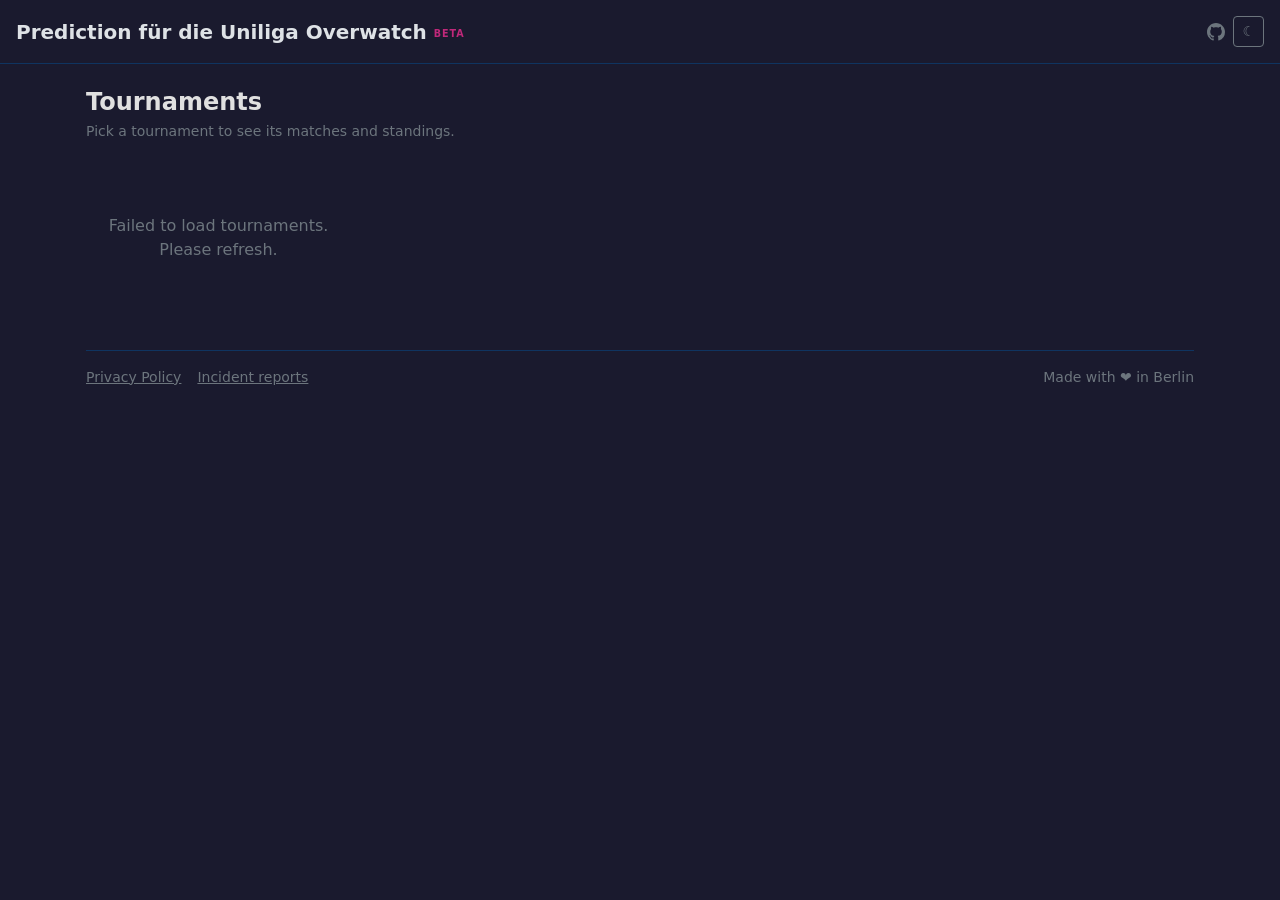
==== web/index.html @ 5fe689f3 "Make the tournament grid the landing page The prediction page moves to tournament.html and loads the" ====
<!DOCTYPE html>
<html lang="en" data-bs-theme="dark">
<head>
    <meta charset="UTF-8">
    <meta name="viewport" content="width=device-width, initial-scale=1">
    <title>PULOW</title>
    <meta name="description" content="Predictions für die Uniliga Overwatch"/>

    <!-- Open Graph (Discord reads these) -->
    <meta property="og:type" content="website"/>
    <meta property="og:url" content="https://pulow.cc"/>
    <meta property="og:title" content="PULOW"/>
    <meta property="og:description" content="Predictions für die Uniliga Overwatch"/>
    <meta property="og:site_name" content="PULOW"/>

    <!-- Twitter Card (Discord favors these over OG for image display) -->
    <meta name="twitter:card" content="summary_large_image"/>
    <meta name="twitter:url" content="https://pulow.cc"/>
    <meta name="twitter:title" content="PULOW"/>
    <meta name="twitter:description" content="Predictions für die Uniliga Overwatch"/>

    <!-- Discord embed accent border color -->
    <meta name="theme-color" content="#F3900E"/>
    <script>
        {
            const t = localStorage.getItem('ups_theme');
            document.documentElement.dataset.bsTheme = t === 'system'
                ? (window.matchMedia('(prefers-color-scheme: dark)').matches ? 'dark' : 'light')
                : (t || 'dark');
        }
    </script>
    <link href="vendor/bootstrap.min.css" rel="stylesheet">
    <link rel="stylesheet" href="style.css">
</head>
<body>
<header class="border-bottom px-3 py-3 d-flex justify-content-between align-items-center">
    <h1 class="h5 fw-bold mb-0"><a href="/" class="text-decoration-none text-body">Prediction für die Uniliga
        Overwatch</a> <span class="beta-badge">BETA</span></h1>
    <div class="d-flex align-items-center gap-2">
        <a href="https://github.com/Not-Nik/ups" target="_blank" rel="noopener" class="text-secondary lh-1"
           aria-label="GitHub">
            <svg xmlns="http://www.w3.org/2000/svg" width="18" height="18" viewBox="0 0 16 16" fill="currentColor"
                 aria-hidden="true">
                <path d="M8 0C3.58 0 0 3.58 0 8c0 3.54 2.29 6.53 5.47 7.59.4.07.55-.17.55-.38 0-.19-.01-.82-.01-1.49-2.01.37-2.53-.49-2.69-.94-.09-.23-.48-.94-.82-1.13-.28-.15-.68-.52-.01-.53.63-.01 1.08.58 1.23.82.72 1.21 1.87.87 2.33.66.07-.52.28-.87.51-1.07-1.78-.2-3.64-.89-3.64-3.95 0-.87.31-1.59.82-2.15-.08-.2-.36-1.02.08-2.12 0 0 .67-.21 2.2.82.64-.18 1.32-.27 2-.27.68 0 1.36.09 2 .27 1.53-1.04 2.2-.82 2.2-.82.44 1.1.16 1.92.08 2.12.51.56.82 1.27.82 2.15 0 3.07-1.87 3.75-3.65 3.95.29.25.54.73.54 1.48 0 1.07-.01 1.93-.01 2.2 0 .21.15.46.55.38A8.013 8.013 0 0016 8c0-4.42-3.58-8-8-8z"/>
            </svg>
        </a>
        <button id="theme-toggle" class="btn btn-sm btn-outline-secondary" aria-label="Toggle theme"></button>
    </div>
</header>
<main class="container-xl px-3 py-4">
    <h2 class="h4 fw-bold mb-1">Tournaments</h2>
    <p class="text-secondary small mb-4">Pick a tournament to see its matches and standings.</p>
    <div id="tournament-grid" class="tournament-grid"></div>
    <div class="mt-4 pt-3 border-top d-flex justify-content-between align-items-center">
        <span class="d-flex gap-3">
            <a href="privacy.html" class="text-secondary small">Privacy Policy</a>
            <a href="incidents.html" class="text-secondary small">Incident reports</a>
        </span>
        <span class="text-secondary small">Made with &#x2764; in Berlin</span>
    </div>
</main>
<div id="toast" class="d-none" role="alert" aria-live="polite"></div>
<script src="common.js"></script>
<script src="index.js"></script>
</body>
</html>
---- web/style.css ----
:root {
    --bs-danger: #e94560;
    --bs-danger-rgb: 233, 69, 96;
    --bs-success: #4caf50;
    --bs-success-rgb: 76, 175, 80;
}

[data-bs-theme] {
    --bs-card-border-color: var(--bs-border-color);
}

[data-bs-theme="dark"] {
    /* Subtle accent: active tab underlines and the tournament card hover. */
    --accent: #c0287a;
    --bs-body-bg: #1a1a2e;
    --bs-body-color: #e0e0e0;
    --bs-secondary-color: #888;
    --bs-border-color: #0f3460;
    --bs-card-bg: #16213e;
    --form-bg: #0f3460;
    --form-border: #0f3460;
    --form-border-focus: #1a4a8a;
    --form-focus-shadow: rgba(26, 74, 138, 0.25);
    --form-disabled-bg: #333;
    --form-disabled-border: #333;
    --form-disabled-color: #555;
    /* Edit overlay lightens the box in dark mode. */
    --edit-scrim: rgba(255, 255, 255, 0.2);
    --edit-icon: rgba(0, 0, 0, 0.7);
    --edit-icon-hover: #000;
}

[data-bs-theme="light"] {
    --accent: #c0287a;
    --bs-body-bg: #f0f4ff;
    --bs-body-color: #1a1a2e;
    --bs-secondary-color: #6670a0;
    --bs-border-color: #c0cef0;
    --bs-card-bg: #ffffff;
    --form-bg: #e8f0ff;
    --form-border: #c0cef0;
    --form-border-focus: #5b7ed9;
    --form-focus-shadow: rgba(91, 126, 217, 0.25);
    --form-disabled-bg: #dde5ff;
    --form-disabled-border: #dde5ff;
    --form-disabled-color: #8899cc;
    /* Edit overlay darkens the box in light mode. */
    --edit-scrim: rgba(0, 0, 0, 0.15);
    --edit-icon: rgba(255, 255, 255, 0.85);
    --edit-icon-hover: #fff;
}

.form-control {
    background-color: var(--form-bg);
    border-color: var(--form-border);
    color: var(--bs-body-color);
}

.form-control:focus {
    background-color: var(--form-bg);
    border-color: var(--form-border-focus);
    box-shadow: 0 0 0 0.25rem var(--form-focus-shadow);
}

.form-control:disabled {
    background-color: var(--form-disabled-bg);
    border-color: var(--form-disabled-border);
    color: var(--form-disabled-color);
}

.matches-grid,
.tournament-grid {
    display: grid;
    grid-template-columns: repeat(auto-fill, minmax(220px, 1fr));
    gap: 1rem;
}

.matches-grid {
    align-items: start;
}

/* Landing page tiles: newest fills the top left, oldest the bottom right. */
.tournament-card {
    /* Flex-centred rather than just text-align, so a one-line name sits in the middle
       of a card stretched to match a two-line neighbour in the same row. */
    display: flex;
    align-items: center;
    justify-content: center;
    text-align: center;
    padding: 1rem;
    border: 1px solid var(--bs-card-border-color);
    border-radius: var(--bs-border-radius);
    background-color: var(--bs-card-bg);
    color: var(--bs-body-color);
    text-decoration: none;
}

.tournament-card:hover {
    border-color: var(--accent);
    color: var(--bs-body-color);
}

.beta-badge {
    font-size: .6rem;
    font-weight: 700;
    letter-spacing: .1em;
    color: #c0287a;
    vertical-align: middle;
}

/* Second header line of the tournament page: its views on the left, the way back to
   the landing page on the right. */
#view-bar {
    display: flex;
    flex-wrap: nowrap;
    align-items: stretch;
    gap: 0;
    overflow-x: auto;
}

/* Flat text-tab style, shared by the view bar and the day/bracket tabs. */
.view-btn,
.bar-link,
.tab-btn {
    padding: 0.5rem 1rem;
    border: 0;
    border-radius: 0;
    font-size: 0.875rem;
    white-space: nowrap;
    background-color: transparent;
}

.view-btn,
.tab-btn {
    color: var(--bs-secondary-color);
}

/* Pushed to the far end of the view bar. */
.bar-link {
    margin-left: auto;
    color: var(--accent);
    text-decoration: none;
}

.view-btn:hover,
.view-btn.active,
.tab-btn:hover,
.tab-btn.active {
    color: var(--bs-body-color);
    background-color: var(--bs-card-bg);
}

.bar-link:hover {
    color: var(--accent);
    background-color: var(--bs-card-bg);
}

.view-btn:focus,
.bar-link:focus,
.tab-btn:focus {
    box-shadow: none;
}

/* Active tabs get an accent underline. Declared after the :focus rule above so
   focusing the active tab keeps it. */
.view-btn.active,
.tab-btn.active {
    box-shadow: inset 0 -2px 0 var(--accent);
}

.view-btn:focus-visible,
.bar-link:focus-visible,
.tab-btn:focus-visible {
    outline: 2px solid var(--bs-secondary-color);
    outline-offset: -2px;
}

.section-header,
.section-divider {
    grid-column: 1 / -1;
}

.section-header {
    display: flex;
    align-items: center;
    justify-content: space-between;
    gap: 0.5rem;
    padding-top: .25rem;
}

/* Shared small-caps heading for section titles and bracket branch labels. */
.section-title,
.bracket-branch-label {
    font-size: .75rem;
    font-weight: 600;
    text-transform: uppercase;
    letter-spacing: .08em;
    color: var(--bs-secondary-color);
}

.section-expand-btn {
    margin-left: auto;
    padding-top: 0;
    padding-bottom: 0;
    line-height: 1;
}

.section-divider {
    border-top: 1px solid var(--bs-border-color);
    margin-top: .25rem;
}

.card > .card-body {
    padding-bottom: 0.25rem;
}

.team-row {
    display: flex;
    align-items: center;
    gap: 0.5rem;
    min-height: calc(1.5rem + 8px);
}

.team-logo {
    width: 1.25rem;
    height: 1.25rem;
    object-fit: contain;
    flex-shrink: 0;
}

/* Custom team listbox — <option> can't render images */
.admin-team-picker {
    position: relative;
}

.admin-team-btn {
    display: flex;
    align-items: center;
    gap: 0.5rem;
    width: 100%;
    min-height: calc(1.5rem + 8px);
    padding: 0.375rem 0.75rem;
    background: var(--bs-body-bg);
    color: var(--bs-body-color);
    border: 1px solid var(--bs-border-color);
    border-radius: 0.375rem;
    text-align: left;
    cursor: pointer;
}

.admin-team-btn:hover {
    border-color: var(--bs-secondary-border);
}

.admin-team-logo {
    width: 1.5rem;
    height: 1.5rem;
    object-fit: contain;
    flex-shrink: 0;
}

.admin-team-choice {
    flex: 1;
    min-width: 0;
    overflow: hidden;
    text-overflow: ellipsis;
    white-space: nowrap;
}

.admin-team-list {
    position: absolute;
    top: calc(100% + 0.25rem);
    left: 0;
    right: 0;
    z-index: 1050;
    max-height: 16rem;
    overflow-y: auto;
    padding: 0.25rem;
    background: var(--bs-body-bg);
    border: 1px solid var(--bs-border-color);
    border-radius: 0.375rem;
    box-shadow: 0 4px 16px rgba(0, 0, 0, 0.3);
}

.admin-team-item {
    display: flex;
    align-items: center;
    gap: 0.5rem;
    width: 100%;
    padding: 0.375rem 0.5rem;
    border: 0;
    border-radius: 0.25rem;
    background: none;
    color: var(--bs-body-color);
    text-align: left;
    cursor: pointer;
}

.admin-team-item:hover,
.admin-team-item:focus {
    background: var(--bs-tertiary-bg);
    outline: none;
}

.admin-team-item img {
    width: 1.5rem;
    height: 1.5rem;
    object-fit: contain;
    flex-shrink: 0;
}

.admin-team-item span {
    overflow: hidden;
    text-overflow: ellipsis;
    white-space: nowrap;
}

.admin-team-custom {
    color: var(--bs-secondary-color);
    font-style: italic;
}

.admin-team-empty {
    padding: 0.375rem 0.5rem;
    color: var(--bs-secondary-color);
    font-size: 0.875rem;
}

.team-name {
    flex: 1;
    min-width: 0;
    overflow: hidden;
    text-overflow: ellipsis;
    white-space: nowrap;
}

.score-input {
    width: 52px;
    flex-shrink: 0;
    text-align: center;
    font-size: 1rem;
    padding: 3px 4px;
}

.actual-score {
    flex-shrink: 0;
    min-width: 1.25rem;
    text-align: right;
}

.pred-sign + .actual-score {
    margin-left: -0.5rem;
}

.pred-sign {
    flex-shrink: 0;
    min-width: 0.75rem;
    text-align: center;
}

.pred-sign.prediction-high {
    color: #5b8dee;
}

.pred-sign.prediction-low {
    color: var(--bs-danger);
}

.pred-sign.prediction-exact {
    color: var(--bs-success);
}

.score-input.invalid,
.score-input.invalid:focus {
    border-color: var(--bs-danger);
    color: var(--bs-danger);
}

.score-input.invalid:focus {
    box-shadow: 0 0 0 0.25rem rgba(var(--bs-danger-rgb), 0.25);
}

/* Two-line tab bar: a button per category on top (plus tabs without a category),
   the open category's tabs below. */
#tabs-bar {
    display: flex;
    flex-direction: column;
}

.tab-btn.invalid-day {
    color: var(--bs-danger);
}

/* An open category that also holds an invalid tab underlines in danger instead. */
.tab-btn.invalid-day.active {
    box-shadow: inset 0 -2px 0 var(--bs-danger);
}

.tab-btn.invalid-day:hover {
    color: #fff;
    background-color: var(--bs-danger);
}

.score-input.prediction-high,
.score-input.prediction-high:disabled {
    border-color: #5b8dee;
    color: #5b8dee;
    background-color: var(--form-disabled-bg);
}

.score-input.prediction-low,
.score-input.prediction-low:disabled {
    border-color: var(--bs-danger);
    color: var(--bs-danger);
    background-color: var(--form-disabled-bg);
}

.score-input.prediction-exact,
.score-input.prediction-exact:disabled {
    border-color: var(--bs-success);
    color: var(--bs-success);
    background-color: var(--form-disabled-bg);
}

.toggle-row {
    position: relative;
}

.submitted-badge {
    position: absolute;
    left: 0;
    top: 50%;
    transform: translateY(-50%);
    pointer-events: none;
}

.score-box {
    position: relative;
}

.edit-overlay {
    position: absolute;
    /* Bleed over the card-body padding so the scrim reaches the card edges on
       top/left/right; the bottom stays at the score box so the dropdown button
       below is never covered. */
    top: calc(-1 * var(--bs-card-spacer-y));
    left: calc(-1 * var(--bs-card-spacer-x));
    right: calc(-1 * var(--bs-card-spacer-x));
    bottom: 0;
    appearance: none;
    -webkit-appearance: none;
    border-top-left-radius: var(--bs-card-inner-border-radius);
    border-top-right-radius: var(--bs-card-inner-border-radius);
    cursor: pointer;
    /* Hidden but still focusable, so keyboard users can Tab to it; pointer-events
       lets mouse hover/clicks pass through to the inputs while it's invisible. */
    opacity: 0;
    pointer-events: none;
    transition: opacity 0.18s ease, color 0.15s;
    z-index: 2;
    -webkit-backdrop-filter: blur(0.5px);
    backdrop-filter: blur(0.5px);
    /* scale to force subpixel rendering */
    transform: translateZ(0);
    background: var(--edit-scrim);
    color: var(--edit-icon);
}

/* Decorative tail: extends the scrim below the score box so it fades into the
   dropdown button. pointer-events:none keeps the dropdown clickable underneath. */
.edit-overlay::after {
    content: '';
    position: absolute;
    top: 100%;
    left: 0;
    right: 0;
    height: 18px;
    pointer-events: none;
    background: inherit;
    -webkit-backdrop-filter: blur(1px);
    backdrop-filter: blur(1px);
    -webkit-mask-image: linear-gradient(to bottom, #000, transparent);
    mask-image: linear-gradient(to bottom, #000, transparent);
}

.edit-overlay svg {
    transition: transform 0.18s ease;
    transform: translateY(6px);
}

.score-box:hover .edit-overlay,
.edit-overlay:focus-visible {
    opacity: 1;
    pointer-events: auto;
}

.score-box:hover .edit-overlay svg,
.edit-overlay:focus-visible svg {
    transform: none;
}

.edit-overlay:hover,
.edit-overlay:focus-visible {
    color: var(--edit-icon-hover);
}

.toggle-btn {
    appearance: none;
    -webkit-appearance: none;
    background: transparent;
    border: none;
    outline: none;
    color: var(--bs-secondary-color);
    cursor: pointer;
    padding: 6px 0;
    margin-top: 0.25rem;
    width: 100%;
    display: flex;
    flex-direction: row;
    align-items: center;
    justify-content: center;
    gap: 0;
    transition: color 0.15s;
}

.toggle-btn::before,
.toggle-btn::after {
    content: '';
    display: block;
    width: 8px;
    height: 1.5px;
    background: currentColor;
    border-radius: 1px;
    transition: transform 0.2s;
}

.toggle-btn::before {
    transform-origin: right center;
    transform: translateY(3px) rotate(45deg);
}

.toggle-btn::after {
    transform-origin: left center;
    transform: translateY(3px) rotate(-45deg);
}

.toggle-btn.open::before {
    transform: translateY(-3px) rotate(-45deg);
}

.toggle-btn.open::after {
    transform: translateY(-3px) rotate(45deg);
}

.toggle-btn:hover,
.toggle-btn.open {
    color: var(--bs-body-color);
}

.chevron-icon {
    display: inline-flex;
    flex-direction: column;
    align-items: center;
    justify-content: center;
    width: 16px;
    height: 16px;
    gap: 3px;
    vertical-align: center;
}

.chevron-arrow {
    display: flex;
    flex-direction: row;
    align-items: center;
    gap: 0;
}

.chevron-arrow::before,
.chevron-arrow::after {
    content: '';
    display: block;
    width: 6px;
    height: 1.5px;
    background: currentColor;
    border-radius: 1px;
    transition: transform 0.2s;
}

.chevron-arrow::before {
    transform-origin: right center;
    transform: translateY(2px) rotate(45deg);
}

.chevron-arrow::after {
    transform-origin: left center;
    transform: translateY(2px) rotate(-45deg);
}

#expand-all-btn.open .chevron-arrow::before,
.section-expand-btn.open .chevron-arrow::before {
    transform: translateY(-2px) rotate(-45deg);
}

#expand-all-btn.open .chevron-arrow::after,
.section-expand-btn.open .chevron-arrow::after {
    transform: translateY(-2px) rotate(45deg);
}

.predictions-panel {
    display: grid;
    grid-template-rows: 0fr;
    transition: grid-template-rows 0.25s ease;
}

.predictions-panel.open {
    grid-template-rows: 1fr;
}

.predictions-inner {
    overflow: hidden;
    padding-top: 10px;
}

.predictions-panel.open > .predictions-inner {
    margin-top: 12px;
    border-top: 1px solid var(--bs-border-color);
}

.prediction-divider {
    border: 0;
    border-top: 1px solid var(--bs-border-color);
    opacity: 1;
    margin: 0.25rem 0;
}

.submit-bar {
    position: fixed;
    bottom: 0;
    left: 0;
    right: 0;
    padding: 0.75rem 0;
    background: var(--bs-body-bg);
    border-top: 1px solid var(--bs-border-color);
    z-index: 1000;
}

.nm-overlay {
    position: fixed;
    inset: 0;
    background: rgba(0, 0, 0, 0.72);
    display: flex;
    align-items: center;
    justify-content: center;
    z-index: 1050;
}

.nm-box {
    background: var(--bs-body-bg);
    border: 1px solid var(--bs-danger);
    border-radius: 0.75rem;
    padding: 1.75rem;
    width: 320px;
    box-shadow: 0 8px 32px rgba(0, 0, 0, 0.6);
}

#image-section-list {
    max-height: 50vh;
    overflow-y: auto;
}

#toast {
    position: fixed;
    top: 1rem;
    left: 50%;
    transform: translateX(-50%);
    padding: 0.5rem 1rem;
    background: var(--bs-danger);
    color: #fff;
    border-radius: 0.375rem;
    box-shadow: 0 4px 16px rgba(0, 0, 0, 0.45);
    font-size: 0.875rem;
    z-index: 2000;
    max-width: calc(100vw - 2rem);
    cursor: pointer;
}

#toast.toast-success {
    background: var(--bs-success);
}

#incident-toast {
    position: fixed;
    bottom: 1rem;
    right: 1rem;
    display: flex;
    align-items: center;
    gap: 0.75rem;
    padding: 0.5rem 0.5rem 0.5rem 1rem;
    background: var(--bs-body-bg);
    border: 1px solid var(--bs-border-color);
    border-left: 3px solid #F3900E;
    border-radius: 0.5rem;
    box-shadow: 0 6px 24px rgba(0, 0, 0, 0.4);
    font-size: 0.875rem;
    z-index: 2000;
    max-width: calc(100vw - 2rem);
    animation: incident-toast-in 0.25s ease both;
}

.incident-toast-msg {
    color: var(--bs-body-color);
    text-decoration: none;
    font-weight: 500;
}

.incident-toast-msg:hover {
    text-decoration: underline;
}

.incident-toast-close {
    flex-shrink: 0;
    border: none;
    background: transparent;
    color: var(--bs-secondary-color);
    font-size: 1.25rem;
    line-height: 1;
    padding: 0 0.35rem;
    cursor: pointer;
}

.incident-toast-close:hover {
    color: var(--bs-body-color);
}

@keyframes incident-toast-in {
    from {
        opacity: 0;
        transform: translateY(0.5rem);
    }
    to {
        opacity: 1;
        transform: translateY(0);
    }
}

@keyframes shake {
    0%, 100% {
        transform: translateX(0);
    }
    20% {
        transform: translateX(-7px);
    }
    40% {
        transform: translateX(7px);
    }
    60% {
        transform: translateX(-4px);
    }
    80% {
        transform: translateX(4px);
    }
}

.shake {
    animation: shake 0.4s ease;
}

.user-dropdown {
    position: absolute;
    right: 0;
    top: calc(100% + 4px);
    background: var(--bs-body-bg);
    border: 1px solid var(--bs-secondary-color);
    border-radius: 0.25rem;
    min-width: max-content;
    z-index: 1001;
}

.user-dropdown-item {
    display: block;
    width: 100%;
    padding: 0.25rem 0.5rem;
    text-align: left;
    background: transparent;
    border: none;
    color: var(--bs-secondary-color);
    font-size: 0.875rem;
    cursor: pointer;
    border-radius: 0.25rem;
    text-decoration: none;
}

.user-dropdown-item:hover {
    color: var(--bs-body-color);
    background: rgba(128, 128, 128, 0.1);
}

/* ============== My predictions page ============== */
.profile-icon {
    width: 3rem;
    height: 3rem;
    border-radius: 50%;
    background: var(--accent);
    color: #fff;
    display: flex;
    align-items: center;
    justify-content: center;
    font-size: 1.5rem;
    font-weight: 700;
}

.prediction-item {
    display: flex;
    justify-content: space-between;
    align-items: center;
    gap: 1rem;
    padding: .5rem 0;
    border-bottom: 1px solid var(--bs-border-color);
}

.pred-score {
    white-space: nowrap;
}

/* ============== Bracket view ============== */
/* A bracket block spans the grid and scrolls horizontally; its canvas positions the
   same score-box cards absolutely (one column per round) over an SVG edge layer. */
.bracket-block {
    grid-column: 1 / -1;
    overflow-x: auto;
    padding-bottom: .5rem;
}

.bracket-canvas {
    position: relative;
}

.bracket-edges {
    position: absolute;
    top: 0;
    left: 0;
    pointer-events: none;
}

.bracket-edge {
    stroke: var(--bs-secondary-color);
    stroke-width: 2;
    opacity: .55;
}

.bracket-edge-loser {
    stroke-dasharray: 5 4;
    opacity: .4;
}

/* Lines into/out of the hovered match (see renderBracketBlock). */
.bracket-edge-hl {
    stroke: var(--bs-primary, #4ea1ff);
    stroke-width: 3;
    opacity: 1;
}

.bracket-branch-label {
    position: absolute;
    left: 0;
}

.bracket-cell {
    position: absolute;
    width: 230px;
}

.bracket-cell > .card {
    width: 100%;
    margin: 0;
}

/* Not-yet-decided slots: the same shape, dimmed, no prediction toggle. */
.bracket-tbd {
    opacity: .5;
}
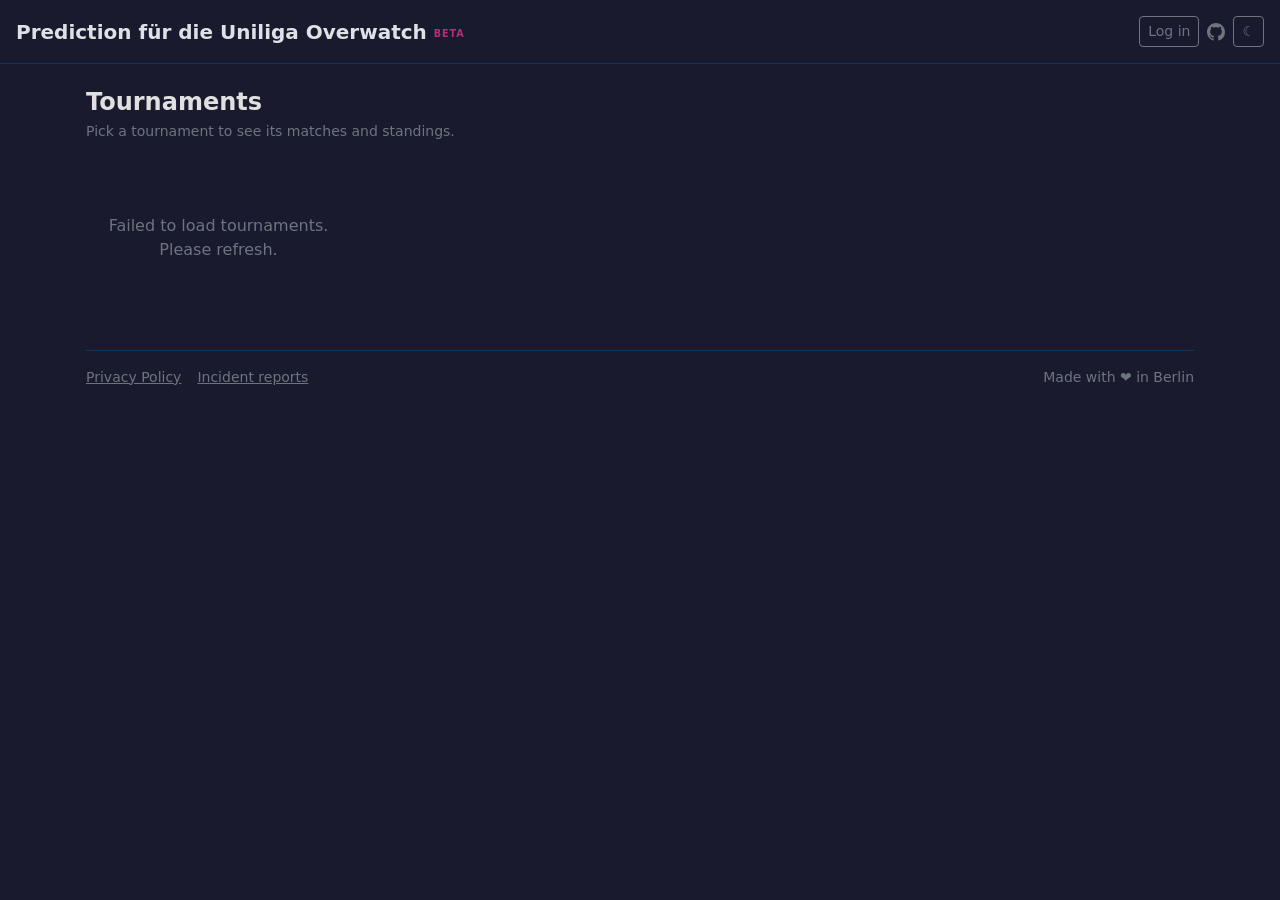
==== commit e9f00093: "Add the login menu to the landing page The Log in button, user menu and their modals move out of app" ====
--- a/web/index.html
+++ b/web/index.html
@@ -37,6 +37,15 @@
     <h1 class="h5 fw-bold mb-0"><a href="/" class="text-decoration-none text-body">Prediction für die Uniliga
         Overwatch</a> <span class="beta-badge">BETA</span></h1>
     <div class="d-flex align-items-center gap-2">
+        <button id="login-btn" class="btn btn-sm btn-outline-secondary d-none">Log in</button>
+        <div id="user-menu" class="d-none position-relative">
+            <button id="user-btn" class="btn btn-sm btn-outline-secondary"><span id="user-name"></span></button>
+            <div id="user-dropdown" class="user-dropdown d-none">
+                <a href="me.html" class="user-dropdown-item">Profile</a>
+                <button id="change-password-btn" class="user-dropdown-item">Change password</button>
+                <button id="logout-btn" class="user-dropdown-item">Log out</button>
+            </div>
+        </div>
         <a href="https://github.com/Not-Nik/ups" target="_blank" rel="noopener" class="text-secondary lh-1"
            aria-label="GitHub">
             <svg xmlns="http://www.w3.org/2000/svg" width="18" height="18" viewBox="0 0 16 16" fill="currentColor"
@@ -59,8 +68,44 @@
         <span class="text-secondary small">Made with &#x2764; in Berlin</span>
     </div>
 </main>
+<div id="name-modal" class="nm-overlay d-none">
+    <div class="nm-box">
+        <h2 class="h6 fw-bold mb-1" id="modal-title">Who are you?</h2>
+        <p class="text-secondary small mb-3" id="modal-subtitle">Enter a name to save your prediction.</p>
+        <p id="modal-error" class="text-danger small d-none mb-2"></p>
+        <input type="text" id="name-input" class="form-control mb-2"
+               placeholder="Your name" autocomplete="off">
+        <input type="password" id="password-input" class="form-control mb-3 d-none"
+               placeholder="Password (optional)" autocomplete="new-password">
+        <div class="d-flex gap-2 justify-content-end" id="modal-actions-1">
+            <button id="modal-cancel" class="btn btn-secondary btn-sm">Cancel</button>
+            <button id="modal-create" class="btn btn-outline-secondary btn-sm d-none">Create account</button>
+            <button id="modal-submit" class="btn btn-danger btn-sm">Submit</button>
+        </div>
+        <div class="d-flex gap-2 justify-content-end d-none" id="modal-actions-2">
+            <button id="password-skip" class="btn btn-secondary btn-sm">Skip</button>
+            <button id="password-submit" class="btn btn-danger btn-sm">Set password</button>
+        </div>
+        <p id="modal-cookie" class="text-secondary text-center mb-0 mt-2" style="font-size:.7rem">By submitting you
+            allow us
+            to <a href="privacy.html"
+                  target="_blank"
+                  class="text-secondary">store cookies</a></p>
+    </div>
+</div>
+<div id="logout-modal" class="nm-overlay d-none">
+    <div class="nm-box">
+        <h2 class="h6 fw-bold mb-1">Log out?</h2>
+        <p class="text-secondary small mb-3">If you didn't set a password yet, there is no way to log back in</p>
+        <div class="d-flex gap-2 justify-content-end">
+            <button id="logout-cancel" class="btn btn-secondary btn-sm">Cancel</button>
+            <button id="logout-confirm" class="btn btn-danger btn-sm">Log out</button>
+        </div>
+    </div>
+</div>
 <div id="toast" class="d-none" role="alert" aria-live="polite"></div>
 <script src="common.js"></script>
+<script src="auth.js"></script>
 <script src="index.js"></script>
 </body>
 </html>
--- a/web/style.css
+++ b/web/style.css
@@ -176,8 +176,71 @@
 }
 
 .section-header,
-.section-divider {
+.section-divider,
+.standings-stage,
+.standings-status {
     grid-column: 1 / -1;
+}
+
+/* Standings view: one card per group, under a heading per stage. */
+.standings-grid {
+    display: grid;
+    grid-template-columns: repeat(auto-fill, minmax(min(100%, 380px), 1fr));
+    gap: 1rem;
+    align-items: start;
+}
+
+.standings-stage:not(:first-child) {
+    margin-top: .5rem;
+}
+
+.standings-table {
+    width: 100%;
+    table-layout: fixed;
+    font-size: .875rem;
+}
+
+.standings-table th {
+    font-size: .75rem;
+    font-weight: 600;
+    color: var(--bs-secondary-color);
+}
+
+.standings-table th,
+.standings-table td {
+    padding: .3rem .25rem;
+}
+
+.standings-table tbody tr {
+    border-top: 1px solid var(--bs-border-color);
+}
+
+.standings-rank {
+    width: 2rem;
+    color: var(--bs-secondary-color);
+}
+
+.standings-team {
+    overflow: hidden;
+}
+
+.standings-num {
+    width: 2.25rem;
+    text-align: right;
+    white-space: nowrap;
+}
+
+/* The map score needs more room than the single-number columns. */
+.standings-num.standings-wide {
+    width: 3.25rem;
+}
+
+.standings-dropped {
+    opacity: .5;
+}
+
+.standings-dropped .standings-team {
+    text-decoration: line-through;
 }
 
 .section-header {
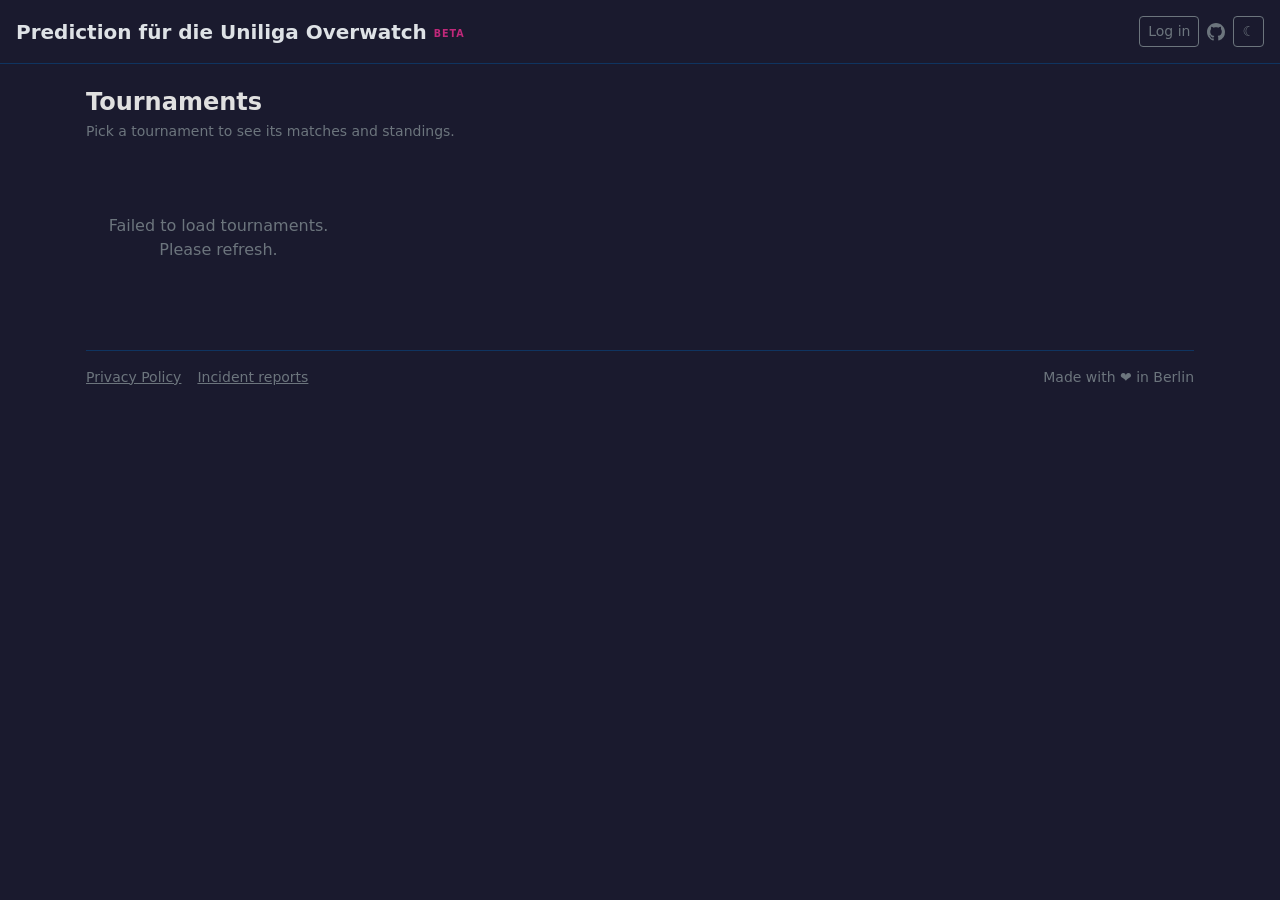
==== commit 989d6fd9: "Serve a real icon set instead of a 284 KB favicon favicon.ico was the full-size wordmark renamed, an" ====
--- a/web/index.html
+++ b/web/index.html
@@ -29,6 +29,9 @@
                 : (t || 'dark');
         }
     </script>
+    <link rel="icon" href="favicon.ico" sizes="any">
+    <link rel="icon" type="image/png" href="favicon-32.png" sizes="32x32">
+    <link rel="apple-touch-icon" href="apple-touch-icon.png">
     <link href="vendor/bootstrap.min.css" rel="stylesheet">
     <link rel="stylesheet" href="style.css">
 </head>
--- a/web/style.css
+++ b/web/style.css
@@ -100,6 +100,24 @@
     color: var(--bs-body-color);
 }
 
+/* A team name linking to its lineup in the Players view: looks like the name it
+   replaces (winner colours included), underlined on hover. */
+.team-link {
+    color: inherit;
+    text-decoration: none;
+}
+
+.team-link:hover {
+    color: inherit;
+    text-decoration: underline;
+}
+
+/* A Teams-view tile is a team-link as a whole: it lights up like a tournament card. */
+a.roster-team:hover {
+    border-color: var(--accent);
+    text-decoration: none;
+}
+
 .beta-badge {
     font-size: .6rem;
     font-weight: 700;
@@ -108,14 +126,20 @@
     vertical-align: middle;
 }
 
-/* Second header line of the tournament page: its views on the left, the way back to
-   the landing page on the right. */
+/* Second header line of the tournament page: the way back to the landing page. */
+#back-bar {
+    display: flex;
+}
+
+/* The tournament's views, between its name and the matches' day tabs. The rule
+   underneath sets them apart from the day tabs below. */
 #view-bar {
     display: flex;
     flex-wrap: nowrap;
     align-items: stretch;
     gap: 0;
     overflow-x: auto;
+    border-bottom: 1px solid var(--bs-border-color);
 }
 
 /* Flat text-tab style, shared by the view bar and the day/bracket tabs. */
@@ -135,9 +159,7 @@
     color: var(--bs-secondary-color);
 }
 
-/* Pushed to the far end of the view bar. */
 .bar-link {
-    margin-left: auto;
     color: var(--accent);
     text-decoration: none;
 }
@@ -176,47 +198,34 @@
 }
 
 .section-header,
-.section-divider,
-.standings-stage,
-.standings-status {
+.section-divider {
     grid-column: 1 / -1;
 }
 
-/* Standings view: one card per group, under a heading per stage. */
-.standings-grid {
-    display: grid;
-    grid-template-columns: repeat(auto-fill, minmax(min(100%, 380px), 1fr));
-    gap: 1rem;
-    align-items: start;
-}
-
-.standings-stage:not(:first-child) {
-    margin-top: .5rem;
-}
-
-.standings-table {
+/* Tables of the Standings and Players views, as wide as the page. Headers and cells
+   share the tabs' and predictions' .875rem. */
+.data-table {
     width: 100%;
     table-layout: fixed;
     font-size: .875rem;
 }
 
-.standings-table th {
-    font-size: .75rem;
+.data-table th {
     font-weight: 600;
     color: var(--bs-secondary-color);
 }
 
-.standings-table th,
-.standings-table td {
-    padding: .3rem .25rem;
-}
-
-.standings-table tbody tr {
+.data-table th,
+.data-table td {
+    padding: .6rem .5rem;
+}
+
+.data-table tbody tr {
     border-top: 1px solid var(--bs-border-color);
 }
 
 .standings-rank {
-    width: 2rem;
+    width: 2.5rem;
     color: var(--bs-secondary-color);
 }
 
@@ -225,14 +234,166 @@
 }
 
 .standings-num {
-    width: 2.25rem;
+    width: 3rem;
     text-align: right;
     white-space: nowrap;
 }
 
 /* The map score needs more room than the single-number columns. */
 .standings-num.standings-wide {
-    width: 3.25rem;
+    width: 4rem;
+}
+
+/* Teams view: one tile per team, the same grid as the matches. */
+.roster-team-logo {
+    width: 2rem;
+    height: 2rem;
+    object-fit: contain;
+    flex-shrink: 0;
+}
+
+/* Lets the name column shrink so text-truncate can cut it. */
+.roster-team .min-w-0 {
+    min-width: 0;
+}
+
+/* Players view: long names and BattleTags are cut rather than wrapped. */
+.roster-table td {
+    overflow: hidden;
+    text-overflow: ellipsis;
+    white-space: nowrap;
+}
+
+/* Leaderboard view: "You" next to the logged-in user's own name. */
+.leaderboard-you {
+    color: var(--accent);
+    font-weight: 600;
+    margin-left: .5rem;
+}
+
+/* Leaderboard columns are headed by whole words, so they're wider than the standings'
+   (these rules outrank the phone sizes below). Where that leaves too little room for
+   the names, the table scrolls sideways inside its card. */
+.leaderboard-scroll {
+    overflow-x: auto;
+}
+
+.leaderboard-table {
+    min-width: 42rem;
+}
+
+/* Rank, then the name, then five equally wide count columns (wide enough for the
+   longest header and its sort arrow), so the match and league tables line up. */
+.leaderboard-table th:first-child {
+    width: 3.75rem;
+}
+
+.leaderboard-table th:nth-child(n+3) {
+    width: 6.5rem;
+}
+
+/* League scores are rounded to quarters; hovering one shows the exact number in a
+   bubble over it, its tail pointing down at the score. Both stay inside the table, so
+   the card's horizontal scroll never clips them. */
+.leaderboard-exact {
+    position: relative;
+    display: inline-block;
+    cursor: help;
+}
+
+.leaderboard-exact::after {
+    content: attr(data-exact);
+    position: absolute;
+    right: -.5rem;
+    bottom: calc(100% + .5rem);
+    padding: .15rem .5rem .45rem;
+    border: 1px solid var(--bs-border-color);
+    border-radius: .4rem;
+    background: var(--bs-card-bg);
+    box-shadow: 0 .15rem .4rem rgba(0, 0, 0, .25);
+    color: var(--bs-body-color);
+    font-size: .8rem;
+    font-weight: 400;
+    white-space: nowrap;
+    opacity: 0;
+    visibility: hidden;
+    transition: opacity .12s ease, visibility .12s;
+    pointer-events: none;
+    z-index: 2;
+}
+
+/* Centred on the bubble's bottom edge and painted above it, so its background hides
+   that edge and its two borders read as one outline with the bubble's. */
+.leaderboard-exact::before {
+    content: "";
+    position: absolute;
+    right: .45rem;
+    bottom: calc(100% + .25rem);
+    width: .5rem;
+    height: .5rem;
+    border-right: 1px solid var(--bs-border-color);
+    border-bottom: 1px solid var(--bs-border-color);
+    background: var(--bs-card-bg);
+    transform: rotate(45deg);
+    opacity: 0;
+    visibility: hidden;
+    transition: opacity .12s ease, visibility .12s;
+    pointer-events: none;
+    z-index: 3;
+}
+
+.leaderboard-exact:hover::after,
+.leaderboard-exact:hover::before {
+    opacity: 1;
+    visibility: visible;
+}
+
+/* Sortable headers: a bare button that looks like the header text, with an arrow on
+   the sorted column. */
+.sort-btn {
+    background: none;
+    border: 0;
+    padding: 0;
+    color: inherit;
+    font: inherit;
+    white-space: nowrap;
+    cursor: pointer;
+}
+
+.sort-btn:hover,
+th[aria-sort] .sort-btn {
+    color: var(--bs-body-color);
+}
+
+th[aria-sort="ascending"] .sort-btn::after {
+    content: "\2191";
+    margin-left: .25rem;
+}
+
+th[aria-sort="descending"] .sort-btn::after {
+    content: "\2193";
+    margin-left: .25rem;
+}
+
+/* Phones: keep the vertical breathing room, but give the width back to the team names. */
+@media (max-width: 575.98px) {
+    .data-table th,
+    .data-table td {
+        padding-left: .25rem;
+        padding-right: .25rem;
+    }
+
+    .standings-rank {
+        width: 2rem;
+    }
+
+    .standings-num {
+        width: 2.25rem;
+    }
+
+    .standings-num.standings-wide {
+        width: 3.25rem;
+    }
 }
 
 .standings-dropped {
@@ -241,6 +402,77 @@
 
 .standings-dropped .standings-team {
     text-decoration: line-through;
+}
+
+/* Standings view: the user's top-N prediction under an open group's table. Every team
+   is listed, the user drags them into order, and a dashed line under the last saved one
+   (.pick-cut, set by numberPicks) marks what gets saved. */
+/* With the card body's .25rem bottom padding, the same 1rem under the save button as
+   above it. */
+.pick-box {
+    padding-bottom: .75rem;
+}
+
+.pick-list {
+    /* The rows' offsetTop, which the drag reads, is measured from the list. */
+    position: relative;
+    list-style: none;
+    margin: 0;
+    padding: 0;
+    font-size: .875rem;
+}
+
+.pick-row {
+    display: flex;
+    align-items: center;
+    gap: .5rem;
+    padding: .45rem .5rem;
+    border-top: 1px solid var(--bs-border-color);
+    background-color: var(--bs-card-bg);
+}
+
+/* Only where teams are left out below it: in a group no bigger than the pick count, all
+   are saved. */
+.pick-row.pick-cut {
+    border-bottom: 2px dashed var(--accent);
+}
+
+.pick-row.pick-out {
+    color: var(--bs-secondary-color);
+}
+
+.pick-place {
+    width: 1.5rem;
+    flex-shrink: 0;
+    font-weight: 600;
+}
+
+/* Only the handle starts a drag, so touching the rest of a row still scrolls the page. */
+.pick-handle {
+    flex-shrink: 0;
+    padding: 0 .4rem;
+    border: 0;
+    background: none;
+    color: var(--bs-secondary-color);
+    font-size: 1.1rem;
+    line-height: 1;
+    cursor: grab;
+    touch-action: none;
+}
+
+.pick-handle:hover,
+.pick-handle:focus-visible {
+    color: var(--bs-body-color);
+}
+
+.pick-row.dragging {
+    position: relative;
+    z-index: 1;
+    box-shadow: 0 .25rem .75rem rgba(0, 0, 0, .3);
+}
+
+.pick-row.dragging .pick-handle {
+    cursor: grabbing;
 }
 
 .section-header {
@@ -292,6 +524,12 @@
 }
 
 /* Custom team listbox — <option> can't render images */
+/* Admin: the per-stage pick count, a short number input next to the stage's name. */
+.admin-pick-count {
+    width: 5rem;
+    flex-shrink: 0;
+}
+
 .admin-team-picker {
     position: relative;
 }
@@ -696,6 +934,71 @@
     margin: 0.25rem 0;
 }
 
+/* Percentage predictions: a heading, then one split bar per row. */
+.chance-heading {
+    text-transform: uppercase;
+    letter-spacing: .04em;
+    font-size: .7rem;
+    padding-bottom: .15rem;
+}
+
+.chance-heading-after {
+    margin-top: .5rem;
+    padding-top: .5rem;
+    border-top: 1px solid var(--bs-border-color);
+}
+
+/* The row is the bar: its background is split at team A's share (--share, inline). */
+.chance-row {
+    --chance-a: var(--chance-muted);
+    --chance-b: var(--chance-muted);
+    --chance-muted: color-mix(in srgb, var(--bs-secondary-color) 16%, transparent);
+    --chance-fav: color-mix(in srgb, var(--accent) 30%, transparent);
+    display: flex;
+    align-items: baseline;
+    padding: .2rem 0;
+    margin: 3px 0;
+    border-radius: 4px;
+    background: linear-gradient(to right,
+        var(--chance-a) calc(var(--share) - 1px),
+        transparent calc(var(--share) - 1px), transparent calc(var(--share) + 1px),
+        var(--chance-b) calc(var(--share) + 1px));
+}
+
+/* Name and team A's chance. At least as wide as team A's part of the bar, so the
+   chance ends just inside the split; wider when the name needs it, and the name is
+   only cut short once the row is full. Always leaves room for team B's chance. */
+.chance-a {
+    display: flex;
+    align-items: baseline;
+    flex: 0 1 auto;
+    min-width: min(var(--share), 100% - 3.6rem);
+    padding: 0 .4rem 0 .5rem;
+}
+
+.chance-a > .chance-num {
+    margin-left: auto;
+    padding-left: .75rem;
+}
+
+.chance-b {
+    margin-left: auto;
+    padding: 0 .5rem 0 .4rem;
+}
+
+.chance-num {
+    flex-shrink: 0;
+    font-variant-numeric: tabular-nums;
+}
+
+.chance-row.chance-fav-a {
+    --chance-a: var(--chance-fav);
+}
+
+.chance-row.chance-fav-b {
+    --chance-b: var(--chance-fav);
+}
+
 .submit-bar {
     position: fixed;
     bottom: 0;
@@ -885,6 +1188,11 @@
     white-space: nowrap;
 }
 
+/* Me page: lets a picked team's name shrink so text-truncate can cut it. */
+.league-pick {
+    min-width: 0;
+}
+
 /* ============== Bracket view ============== */
 /* A bracket block spans the grid and scrolls horizontally; its canvas positions the
    same score-box cards absolutely (one column per round) over an SVG edge layer. */
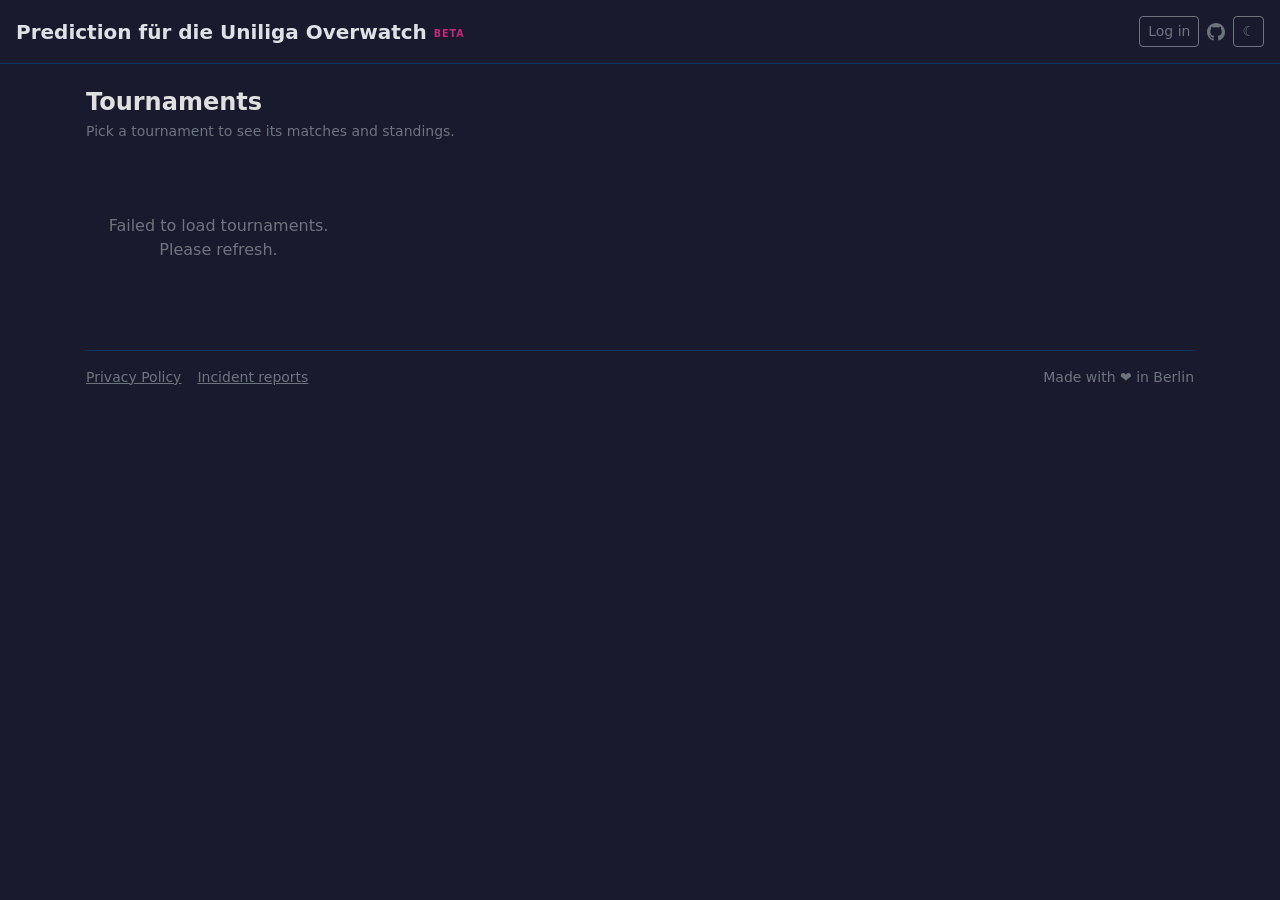
==== commit ff5679cb: "Point social previews at a real image privacy.html and incidents.html advertised og:image at facicon" ====
--- a/web/index.html
+++ b/web/index.html
@@ -11,6 +11,10 @@
     <meta property="og:url" content="https://pulow.cc"/>
     <meta property="og:title" content="PULOW"/>
     <meta property="og:description" content="Predictions für die Uniliga Overwatch"/>
+    <meta property="og:image" content="https://pulow.cc/og.png"/>
+    <meta property="og:image:width" content="1200"/>
+    <meta property="og:image:height" content="630"/>
+    <meta property="og:image:alt" content="PULOW"/>
     <meta property="og:site_name" content="PULOW"/>
 
     <!-- Twitter Card (Discord favors these over OG for image display) -->
@@ -18,20 +22,16 @@
     <meta name="twitter:url" content="https://pulow.cc"/>
     <meta name="twitter:title" content="PULOW"/>
     <meta name="twitter:description" content="Predictions für die Uniliga Overwatch"/>
+    <meta name="twitter:image" content="https://pulow.cc/og.png"/>
+    <meta name="twitter:image:alt" content="PULOW"/>
 
     <!-- Discord embed accent border color -->
     <meta name="theme-color" content="#F3900E"/>
-    <script>
-        {
-            const t = localStorage.getItem('ups_theme');
-            document.documentElement.dataset.bsTheme = t === 'system'
-                ? (window.matchMedia('(prefers-color-scheme: dark)').matches ? 'dark' : 'light')
-                : (t || 'dark');
-        }
-    </script>
+
     <link rel="icon" href="favicon.ico" sizes="any">
     <link rel="icon" type="image/png" href="favicon-32.png" sizes="32x32">
     <link rel="apple-touch-icon" href="apple-touch-icon.png">
+    <script src="theme-head.js"></script>
     <link href="vendor/bootstrap.min.css" rel="stylesheet">
     <link rel="stylesheet" href="style.css">
 </head>
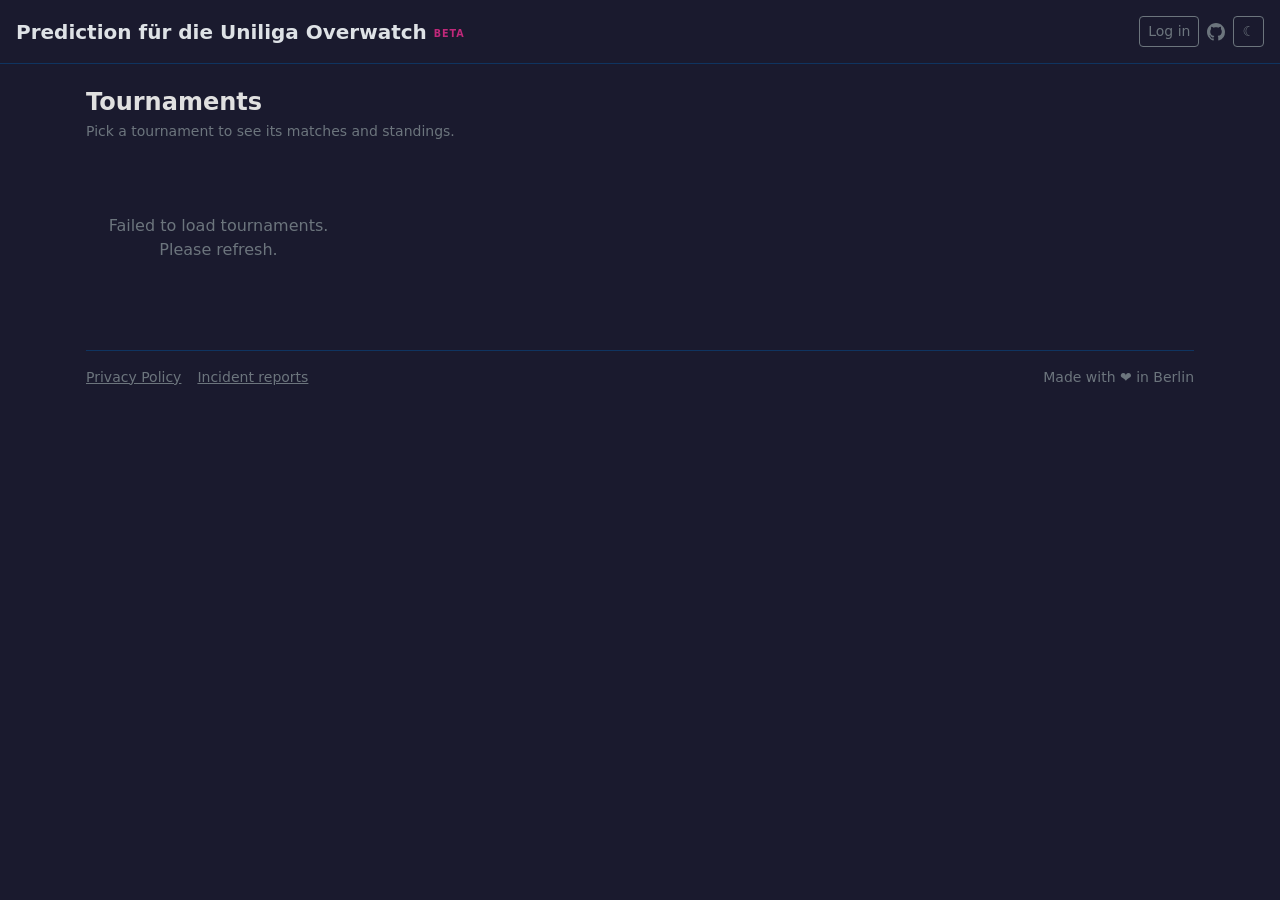
==== commit b9ccd335: "Mark the German headline as German The pages declare lang="en" for their English UI, but the headlin" ====
--- a/web/index.html
+++ b/web/index.html
@@ -37,8 +37,8 @@
 </head>
 <body>
 <header class="border-bottom px-3 py-3 d-flex justify-content-between align-items-center">
-    <h1 class="h5 fw-bold mb-0"><a href="/" class="text-decoration-none text-body">Prediction für die Uniliga
-        Overwatch</a> <span class="beta-badge">BETA</span></h1>
+    <h1 class="h5 fw-bold mb-0"><a href="/" lang="de" class="text-decoration-none text-body">Prediction für die
+        Uniliga Overwatch</a> <span class="beta-badge">BETA</span></h1>
     <div class="d-flex align-items-center gap-2">
         <button id="login-btn" class="btn btn-sm btn-outline-secondary d-none">Log in</button>
         <div id="user-menu" class="d-none position-relative">
@@ -106,7 +106,7 @@
         </div>
     </div>
 </div>
-<div id="toast" class="d-none" role="alert" aria-live="polite"></div>
+<div id="toast" class="d-none" role="status" aria-live="polite"></div>
 <script src="common.js"></script>
 <script src="auth.js"></script>
 <script src="index.js"></script>
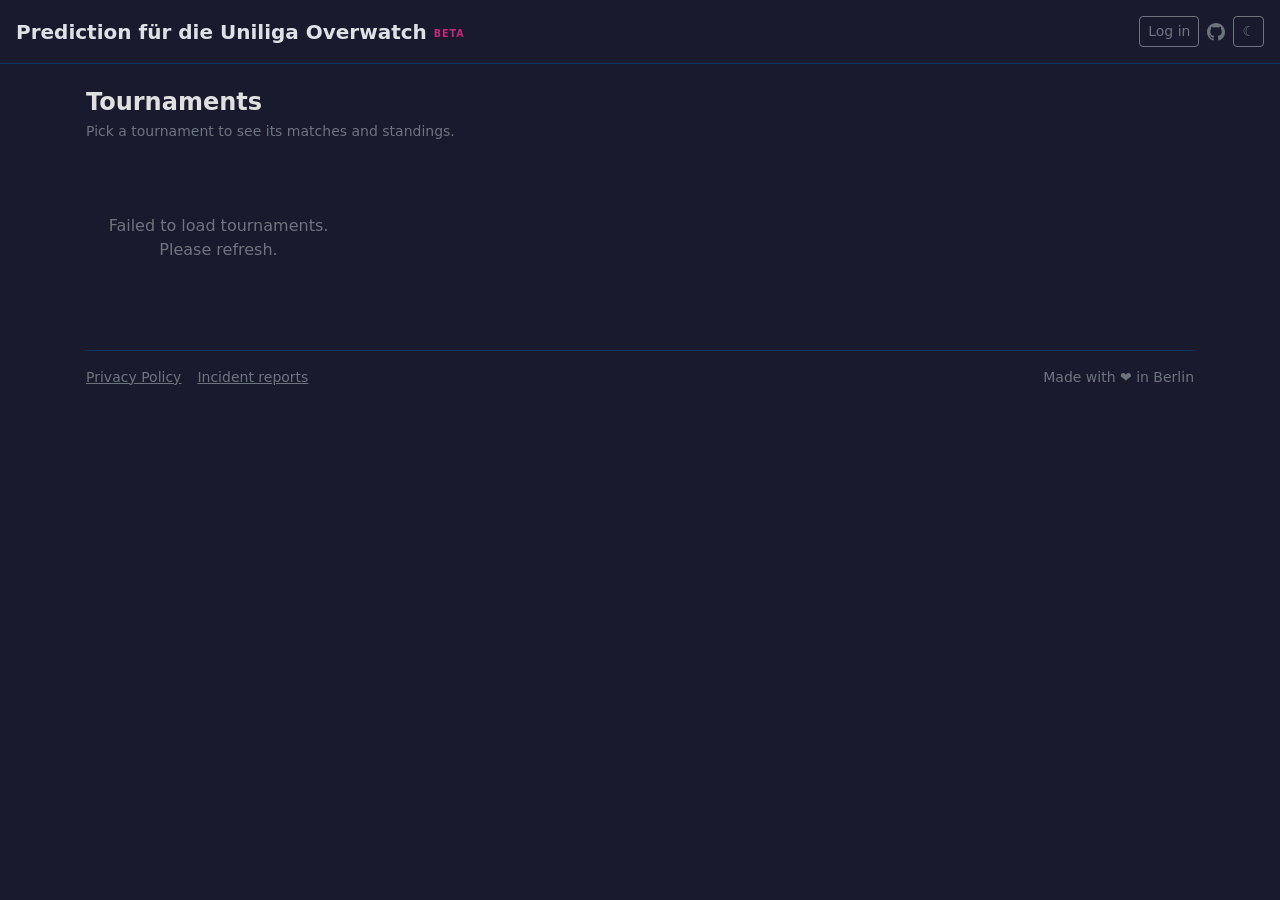
==== commit 85f1ed19: "Announce toasts as a status, not an alert role="alert" already implies an assertive live region, so " ====
--- a/web/index.html
+++ b/web/index.html
@@ -37,8 +37,8 @@
 </head>
 <body>
 <header class="border-bottom px-3 py-3 d-flex justify-content-between align-items-center">
-    <h1 class="h5 fw-bold mb-0"><a href="/" lang="de" class="text-decoration-none text-body">Prediction für die
-        Uniliga Overwatch</a> <span class="beta-badge">BETA</span></h1>
+    <h1 class="h5 fw-bold mb-0"><a href="/" class="text-decoration-none text-body">Prediction für die Uniliga
+        Overwatch</a> <span class="beta-badge">BETA</span></h1>
     <div class="d-flex align-items-center gap-2">
         <button id="login-btn" class="btn btn-sm btn-outline-secondary d-none">Log in</button>
         <div id="user-menu" class="d-none position-relative">
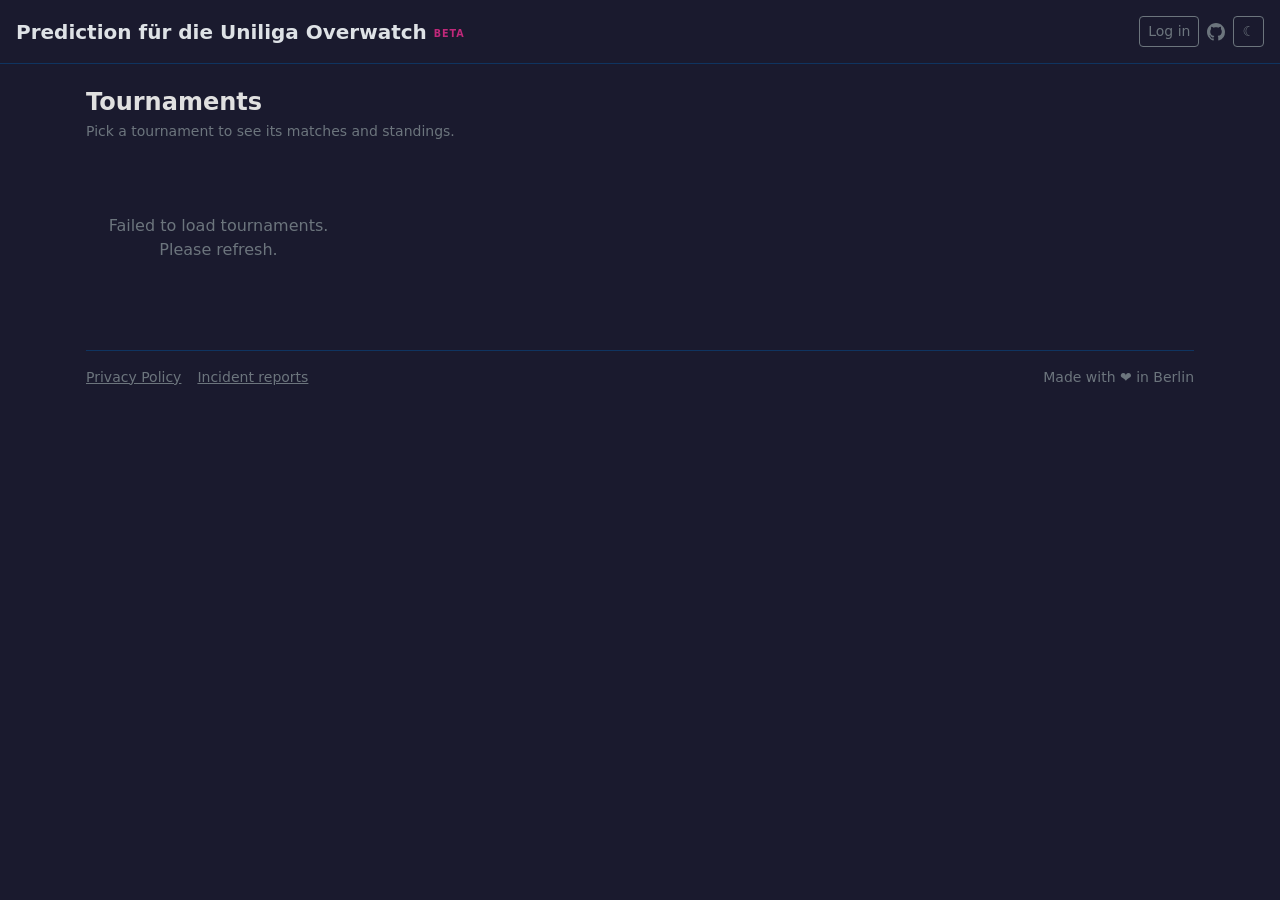
==== commit b11fb6e3: "Give the dialogs and decorative svg an accessible name The name, logout, image and overlay-info moda" ====
--- a/web/index.html
+++ b/web/index.html
@@ -37,8 +37,8 @@
 </head>
 <body>
 <header class="border-bottom px-3 py-3 d-flex justify-content-between align-items-center">
-    <h1 class="h5 fw-bold mb-0"><a href="/" class="text-decoration-none text-body">Prediction für die Uniliga
-        Overwatch</a> <span class="beta-badge">BETA</span></h1>
+    <h1 class="h5 fw-bold mb-0"><a href="/" lang="de" class="text-decoration-none text-body">Prediction für die
+        Uniliga Overwatch</a> <span class="beta-badge">BETA</span></h1>
     <div class="d-flex align-items-center gap-2">
         <button id="login-btn" class="btn btn-sm btn-outline-secondary d-none">Log in</button>
         <div id="user-menu" class="d-none position-relative">
@@ -71,15 +71,15 @@
         <span class="text-secondary small">Made with &#x2764; in Berlin</span>
     </div>
 </main>
-<div id="name-modal" class="nm-overlay d-none">
+<div id="name-modal" class="nm-overlay d-none" role="dialog" aria-modal="true" aria-labelledby="modal-title">
     <div class="nm-box">
         <h2 class="h6 fw-bold mb-1" id="modal-title">Who are you?</h2>
         <p class="text-secondary small mb-3" id="modal-subtitle">Enter a name to save your prediction.</p>
         <p id="modal-error" class="text-danger small d-none mb-2"></p>
         <input type="text" id="name-input" class="form-control mb-2"
-               placeholder="Your name" autocomplete="off">
+               placeholder="Your name" aria-label="Your name" autocomplete="off">
         <input type="password" id="password-input" class="form-control mb-3 d-none"
-               placeholder="Password (optional)" autocomplete="new-password">
+               placeholder="Password (optional)" aria-label="Password" autocomplete="new-password">
         <div class="d-flex gap-2 justify-content-end" id="modal-actions-1">
             <button id="modal-cancel" class="btn btn-secondary btn-sm">Cancel</button>
             <button id="modal-create" class="btn btn-outline-secondary btn-sm d-none">Create account</button>
@@ -96,9 +96,10 @@
                   class="text-secondary">store cookies</a></p>
     </div>
 </div>
-<div id="logout-modal" class="nm-overlay d-none">
+<div id="logout-modal" class="nm-overlay d-none" role="dialog" aria-modal="true"
+     aria-labelledby="logout-modal-title">
     <div class="nm-box">
-        <h2 class="h6 fw-bold mb-1">Log out?</h2>
+        <h2 class="h6 fw-bold mb-1" id="logout-modal-title">Log out?</h2>
         <p class="text-secondary small mb-3">If you didn't set a password yet, there is no way to log back in</p>
         <div class="d-flex gap-2 justify-content-end">
             <button id="logout-cancel" class="btn btn-secondary btn-sm">Cancel</button>
